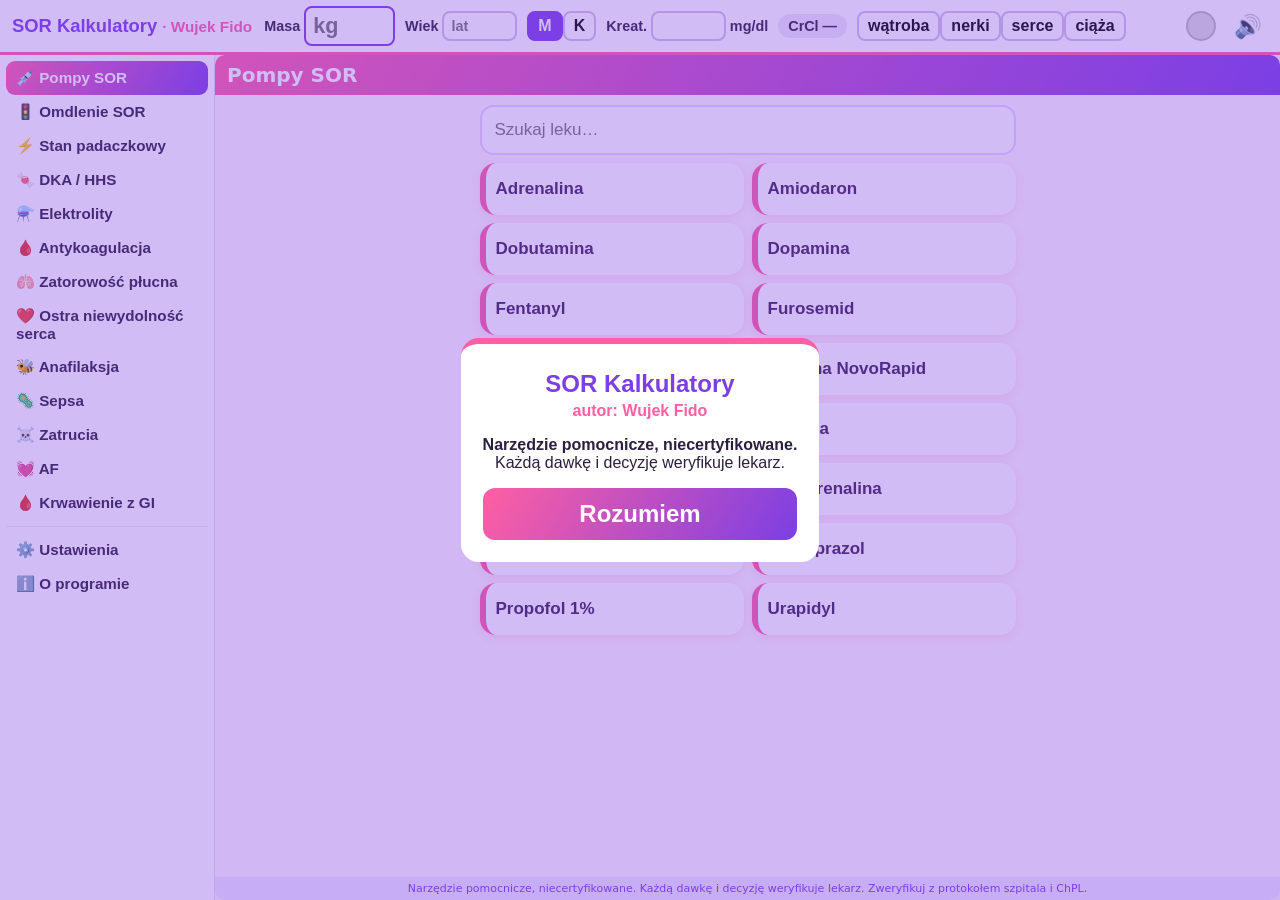
==== index.html @ 2a9f1e0d "SOR Kalkulatory v3 PWA" ====
<!doctype html><html lang="pl"><head><meta charset="utf-8"><title>SOR Kalkulatory — Wujek Fido</title>
<meta http-equiv="Content-Security-Policy" content="default-src 'self' 'unsafe-inline' app: file: data:">
<link rel="icon" href="icon.png"><link rel="manifest" href="manifest.webmanifest"><meta name="theme-color" content="#7b3fe4"><meta name="viewport" content="width=device-width,initial-scale=1"><link rel="stylesheet" href="shell.css"></head><body>
<div id="disc" class="ov"><div class="dlg"><h2>SOR Kalkulatory</h2><p class="by">autor: Wujek Fido</p><p><b>Narzędzie pomocnicze, niecertyfikowane.</b><br>Każdą dawkę i decyzję weryfikuje lekarz.</p><button id="discOk" class="big">Rozumiem</button></div></div>
<header id="top"><div class="brand">SOR Kalkulatory <small>· Wujek Fido</small></div>
<div id="pbar">
 <label>Masa <input id="pw" inputmode="decimal" placeholder="kg"></label>
 <label>Wiek <input id="pa" inputmode="numeric" placeholder="lat"></label>
 <span class="seg" id="psex"><button data-s="m">M</button><button data-s="f">K</button></span>
 <label>Kreat. <input id="pc" inputmode="decimal"><span id="pcu"></span></label>
 <span id="pcr" class="pill">CrCl —</span>
 <span class="tgs"><button class="tg" data-c="liver">wątroba</button><button class="tg" data-c="renal">nerki</button><button class="tg" data-c="heart">serce</button><button class="tg" data-c="preg">ciąża</button></span>
</div>
<div id="lamp" title="Alarm"></div><button id="mute" title="Wycisz">🔊</button></header>
<div id="wrap"><nav id="side"></nav><main id="main"></main></div>
<audio id="siren" src="siren.wav" preload="auto"></audio>
<script src="calc/core.js"></script><script src="calc/dka.js"></script><script src="calc/elyte.js"></script><script src="calc/acoag.js"></script><script src="calc/pe.js"></script><script src="calc/ahf.js"></script><script src="calc/batch3.js"></script>
<script src="mods.js"></script><script src="mods2.js"></script><script src="mods3.js"></script><script src="shell.js"></script><script>if('serviceWorker' in navigator)navigator.serviceWorker.register('sw.js');
document.addEventListener('pointerdown',function u(){var a=document.getElementById('siren');try{a.muted=true;var p=a.play();(p&&p.then?p:Promise.resolve()).then(function(){a.pause();a.currentTime=0;a.muted=false}).catch(function(){a.muted=false})}catch(e){}document.removeEventListener('pointerdown',u)},{once:true});</script></body></html>
---- shell.css ----
:root{--fs:16px;--ok:#1e9e4a;--or:#e98a00;--rd:#d81b30;--pk:#ff5fa2;--vi:#7b3fe4;--bg:#f7f5fb;--tx:#2a1f3d}
*{box-sizing:border-box}html{font-size:var(--fs)}body{margin:0;font-family:Segoe UI,Arial,sans-serif;background:var(--bg);color:var(--tx);height:100vh;display:flex;flex-direction:column;overflow:hidden}
header{display:flex;align-items:center;gap:12px;padding:6px 12px;background:#fff;border-bottom:3px solid var(--pk);flex-wrap:wrap}
.brand{font-weight:800;font-size:1.15rem;color:var(--vi);white-space:nowrap}.brand small{font-weight:600;color:var(--pk)}
#pbar{display:flex;align-items:center;gap:10px;flex-wrap:wrap;flex:1}
#pbar label{font-weight:700;font-size:.9rem;display:flex;align-items:center;gap:4px}
input{font:inherit;padding:5px 7px;border:2px solid #cfc3e8;border-radius:8px;width:5.2em;background:#fff}
#pw{font-size:1.35rem;width:4.2em;font-weight:800;border-color:var(--vi)}
input.bad{border-color:var(--rd);background:#ffe6e9}input.warn{border-color:var(--or);background:#fff3df}
button{font:inherit;cursor:pointer}
.seg button,.tg{border:2px solid #cfc3e8;background:#fff;border-radius:8px;padding:4px 9px;font-weight:700}
.seg button.on{background:var(--vi);color:#fff;border-color:var(--vi)}.tg.on{background:var(--or);color:#fff;border-color:var(--or)}
.pill{background:#efe9fa;border-radius:20px;padding:4px 10px;font-weight:700;font-size:.9rem}
#lamp{width:30px;height:30px;border-radius:50%;background:#ddd;border:2px solid #bbb}
#lamp.on{background:var(--rd);border-color:#900;animation:fl .5s infinite alternate;box-shadow:0 0 18px var(--rd)}
@keyframes fl{from{opacity:1}to{opacity:.25}}
#mute{border:0;background:none;font-size:1.4rem}
#wrap{flex:1;display:flex;min-height:0}
#side{width:215px;background:#fff;border-right:1px solid #e5dcf5;overflow:auto;padding:6px}
#side button{display:block;width:100%;text-align:left;border:0;background:none;padding:8px 10px;border-radius:9px;font-weight:700;font-size:.95rem;color:var(--tx)}
#side button.on{background:linear-gradient(120deg,var(--pk),var(--vi));color:#fff}#side button.soon{color:#aaa;font-weight:500}
#side hr{border:0;border-top:1px solid #eee;margin:6px 0}
#main{flex:1;overflow:auto;padding:14px 18px;position:relative}
#main iframe{border:0;width:100%;height:100%;display:block;background:#fff;border-radius:10px}
#main.fr{padding:0}
h2{margin:.2em 0 .5em;color:var(--vi)}
.row{display:flex;flex-wrap:wrap;gap:10px 16px;align-items:center;margin:6px 0}
.row label{font-weight:700;display:flex;gap:5px;align-items:center}
.box{background:#fff;border-radius:12px;padding:10px 14px;margin:10px 0;border-left:7px solid #ccc;box-shadow:0 1px 4px rgba(80,40,140,.08)}
.box.ok{border-color:var(--ok)}.box.orange{border-color:var(--or)}.box.red{border-color:var(--rd);background:#fff4f5}
.box h3{margin:0 0 4px;font-size:1.05rem}
.big{font-size:1.5rem;font-weight:800}.r{color:var(--rd);font-weight:800}.o{color:var(--or);font-weight:700}.g{color:var(--ok);font-weight:700}
.mut{color:#776;font-size:.85rem}
.tabs button{border:2px solid var(--vi);background:#fff;color:var(--vi);border-radius:10px;padding:6px 14px;font-weight:800;margin-right:6px}
.tabs button.on{background:var(--vi);color:#fff}
.info{float:right;border:0;background:#efe9fa;border-radius:50%;width:32px;height:32px;font-weight:800;color:var(--vi)}
.ov{position:fixed;inset:0;background:rgba(123,63,228,.35);display:flex;align-items:center;justify-content:center;z-index:99}
.dlg{background:#fff;border-radius:18px;padding:22px;max-width:460px;border-top:6px solid var(--pk);text-align:center}
.dlg .big,.dlg button.big{width:100%;padding:12px;border:0;border-radius:12px;color:#fff;background:linear-gradient(120deg,var(--pk),var(--vi))}
.by{color:var(--pk);font-weight:700;margin-top:-8px}
.disc{font-size:.8rem;color:#887;margin-top:18px}
table.src{font-size:.85rem}ul.src{font-size:.85rem;padding-left:18px}
.dw{background:#fff3c4;color:#7a5600;font-weight:800;padding:0 4px;border-radius:4px}
input[type=checkbox]{width:auto;transform:scale(1.3);margin:0 4px}input[type=range]{width:140px}
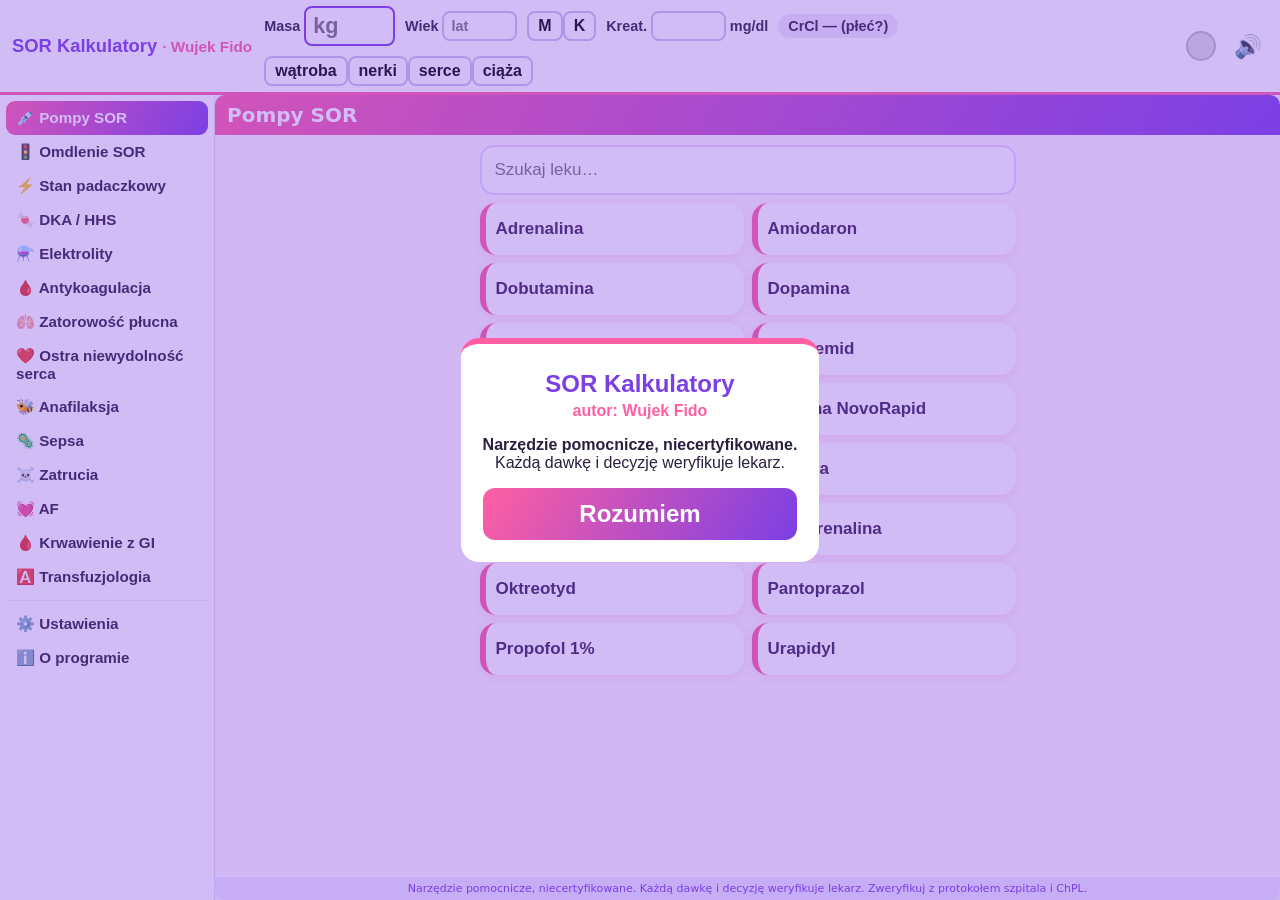
==== commit 53d42ce0: "SOR Kalkulatory v3.2" ====
--- a/index.html
+++ b/index.html
@@ -14,6 +14,6 @@
 <div id="lamp" title="Alarm"></div><button id="mute" title="Wycisz">🔊</button></header>
 <div id="wrap"><nav id="side"></nav><main id="main"></main></div>
 <audio id="siren" src="siren.wav" preload="auto"></audio>
-<script src="calc/core.js"></script><script src="calc/dka.js"></script><script src="calc/elyte.js"></script><script src="calc/acoag.js"></script><script src="calc/pe.js"></script><script src="calc/ahf.js"></script><script src="calc/batch3.js"></script>
-<script src="mods.js"></script><script src="mods2.js"></script><script src="mods3.js"></script><script src="shell.js"></script><script>if('serviceWorker' in navigator)navigator.serviceWorker.register('sw.js');
+<script src="calc/core.js"></script><script src="calc/dka.js"></script><script src="calc/elyte.js"></script><script src="calc/acoag.js"></script><script src="calc/pe.js"></script><script src="calc/ahf.js"></script><script src="calc/batch3.js"></script><script src="calc/transf.js"></script>
+<script src="mods.js"></script><script src="mods2.js"></script><script src="mods3.js"></script><script src="mods4.js"></script><script src="shell.js"></script><script>if('serviceWorker' in navigator)navigator.serviceWorker.register('sw.js');
 document.addEventListener('pointerdown',function u(){var a=document.getElementById('siren');try{a.muted=true;var p=a.play();(p&&p.then?p:Promise.resolve()).then(function(){a.pause();a.currentTime=0;a.muted=false}).catch(function(){a.muted=false})}catch(e){}document.removeEventListener('pointerdown',u)},{once:true});</script></body></html>
--- a/shell.css
+++ b/shell.css
@@ -42,3 +42,4 @@
 table.src{font-size:.85rem}ul.src{font-size:.85rem;padding-left:18px}
 .dw{background:#fff3c4;color:#7a5600;font-weight:800;padding:0 4px;border-radius:4px}
 input[type=checkbox]{width:auto;transform:scale(1.3);margin:0 4px}input[type=range]{width:140px}
+select{font:inherit;padding:5px 7px;border:2px solid #cfc3e8;border-radius:8px;background:#fff}
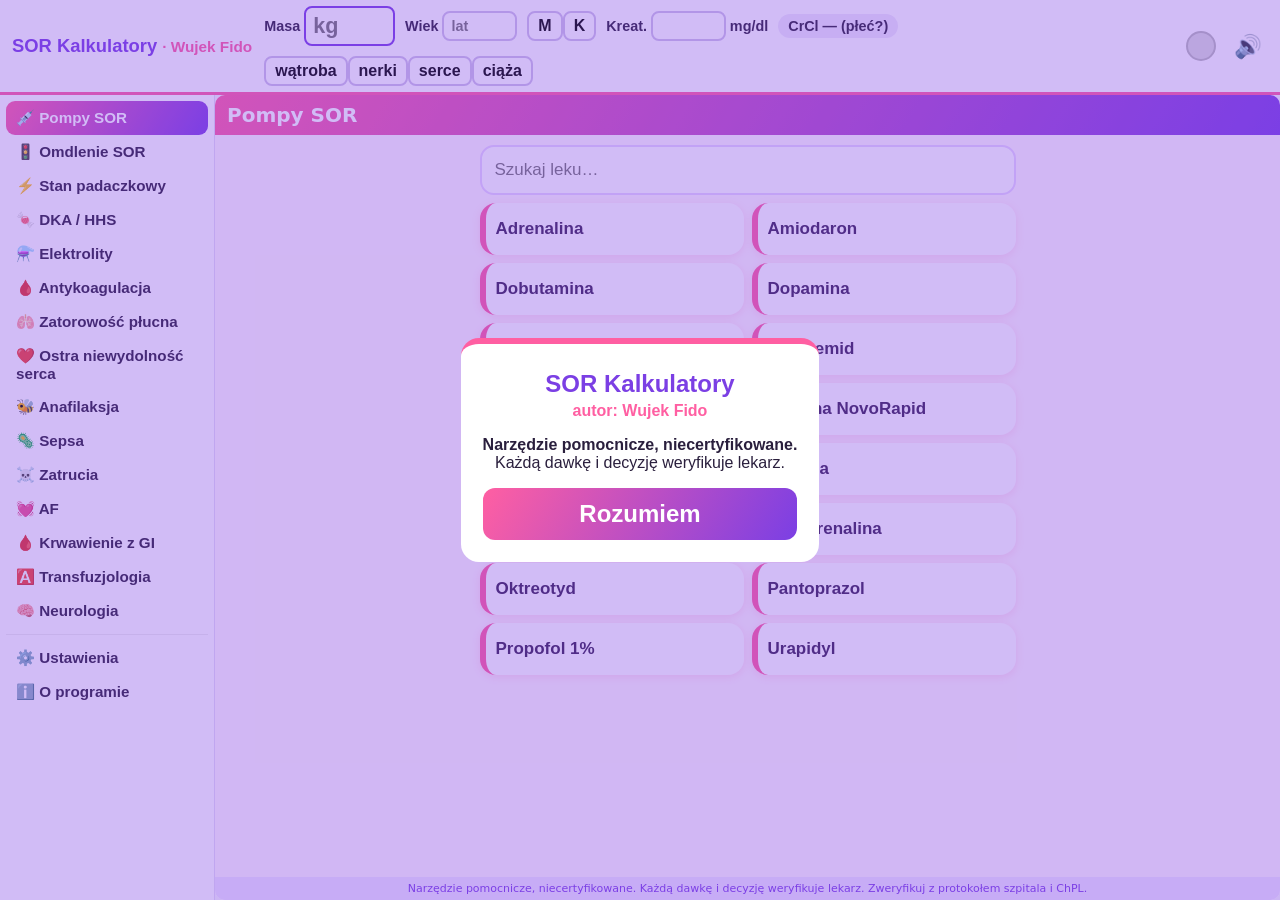
==== commit 7c8c04b3: "SOR Kalkulatory v3.5" ====
--- a/index.html
+++ b/index.html
@@ -14,6 +14,6 @@
 <div id="lamp" title="Alarm"></div><button id="mute" title="Wycisz">🔊</button></header>
 <div id="wrap"><nav id="side"></nav><main id="main"></main></div>
 <audio id="siren" src="siren.wav" preload="auto"></audio>
-<script src="calc/core.js"></script><script src="calc/dka.js"></script><script src="calc/elyte.js"></script><script src="calc/acoag.js"></script><script src="calc/pe.js"></script><script src="calc/ahf.js"></script><script src="calc/batch3.js"></script><script src="calc/transf.js"></script>
-<script src="mods.js"></script><script src="mods2.js"></script><script src="mods3.js"></script><script src="mods4.js"></script><script src="shell.js"></script><script>if('serviceWorker' in navigator)navigator.serviceWorker.register('sw.js');
+<script src="calc/core.js"></script><script src="calc/dka.js"></script><script src="calc/elyte.js"></script><script src="calc/acoag.js"></script><script src="calc/pe.js"></script><script src="calc/ahf.js"></script><script src="calc/batch3.js"></script><script src="calc/transf.js"></script><script src="calc/neuro.js"></script>
+<script src="mods.js"></script><script src="mods2.js"></script><script src="mods3.js"></script><script src="mods4.js"></script><script src="mods5.js"></script><script src="shell.js"></script><script>if('serviceWorker' in navigator)navigator.serviceWorker.register('sw.js');
 document.addEventListener('pointerdown',function u(){var a=document.getElementById('siren');try{a.muted=true;var p=a.play();(p&&p.then?p:Promise.resolve()).then(function(){a.pause();a.currentTime=0;a.muted=false}).catch(function(){a.muted=false})}catch(e){}document.removeEventListener('pointerdown',u)},{once:true});</script></body></html>
--- a/shell.css
+++ b/shell.css
@@ -43,3 +43,4 @@
 .dw{background:#fff3c4;color:#7a5600;font-weight:800;padding:0 4px;border-radius:4px}
 input[type=checkbox]{width:auto;transform:scale(1.3);margin:0 4px}input[type=range]{width:140px}
 select{font:inherit;padding:5px 7px;border:2px solid #cfc3e8;border-radius:8px;background:#fff}
+.nih{display:grid;grid-template-columns:repeat(auto-fill,minmax(330px,1fr));gap:6px 14px;width:100%}.nih label{justify-content:space-between}.nih select{max-width:210px}
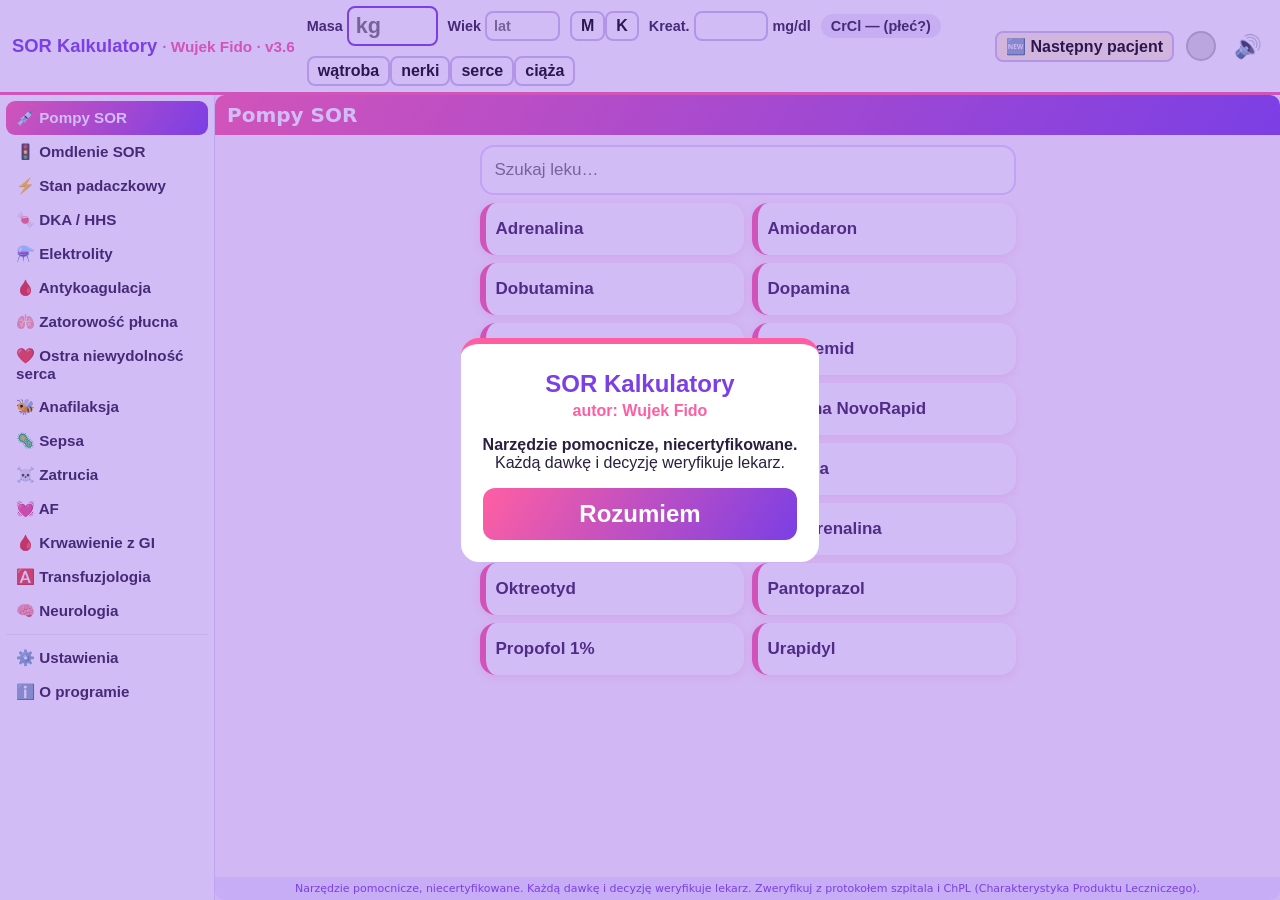
==== commit 105e379a: "SOR Kalkulatory v3.6" ====
--- a/index.html
+++ b/index.html
@@ -2,7 +2,7 @@
 <meta http-equiv="Content-Security-Policy" content="default-src 'self' 'unsafe-inline' app: file: data:">
 <link rel="icon" href="icon.png"><link rel="manifest" href="manifest.webmanifest"><meta name="theme-color" content="#7b3fe4"><meta name="viewport" content="width=device-width,initial-scale=1"><link rel="stylesheet" href="shell.css"></head><body>
 <div id="disc" class="ov"><div class="dlg"><h2>SOR Kalkulatory</h2><p class="by">autor: Wujek Fido</p><p><b>Narzędzie pomocnicze, niecertyfikowane.</b><br>Każdą dawkę i decyzję weryfikuje lekarz.</p><button id="discOk" class="big">Rozumiem</button></div></div>
-<header id="top"><div class="brand">SOR Kalkulatory <small>· Wujek Fido</small></div>
+<header id="top"><div class="brand">SOR Kalkulatory <small>· Wujek Fido · <span id="ver">v3.6</span></small></div>
 <div id="pbar">
  <label>Masa <input id="pw" inputmode="decimal" placeholder="kg"></label>
  <label>Wiek <input id="pa" inputmode="numeric" placeholder="lat"></label>
@@ -11,9 +11,9 @@
  <span id="pcr" class="pill">CrCl —</span>
  <span class="tgs"><button class="tg" data-c="liver">wątroba</button><button class="tg" data-c="renal">nerki</button><button class="tg" data-c="heart">serce</button><button class="tg" data-c="preg">ciąża</button></span>
 </div>
-<div id="lamp" title="Alarm"></div><button id="mute" title="Wycisz">🔊</button></header>
+<button id="nextPt" class="tg np" title="Wyczyść dane pacjenta i wszystkie moduły">🆕 Następny pacjent</button><div id="lamp" title="Alarm"></div><button id="mute" title="Wycisz">🔊</button></header>
 <div id="wrap"><nav id="side"></nav><main id="main"></main></div>
 <audio id="siren" src="siren.wav" preload="auto"></audio>
 <script src="calc/core.js"></script><script src="calc/dka.js"></script><script src="calc/elyte.js"></script><script src="calc/acoag.js"></script><script src="calc/pe.js"></script><script src="calc/ahf.js"></script><script src="calc/batch3.js"></script><script src="calc/transf.js"></script><script src="calc/neuro.js"></script>
-<script src="mods.js"></script><script src="mods2.js"></script><script src="mods3.js"></script><script src="mods4.js"></script><script src="mods5.js"></script><script src="shell.js"></script><script>if('serviceWorker' in navigator)navigator.serviceWorker.register('sw.js');
+<script src="mods.js"></script><script src="mods2.js"></script><script src="mods3.js"></script><script src="mods4.js"></script><script src="mods5.js"></script><script src="gloss.js"></script><script src="shell.js"></script><script src="upd.js"></script><script>
 document.addEventListener('pointerdown',function u(){var a=document.getElementById('siren');try{a.muted=true;var p=a.play();(p&&p.then?p:Promise.resolve()).then(function(){a.pause();a.currentTime=0;a.muted=false}).catch(function(){a.muted=false})}catch(e){}document.removeEventListener('pointerdown',u)},{once:true});</script></body></html>
--- a/shell.css
+++ b/shell.css
@@ -44,3 +44,10 @@
 input[type=checkbox]{width:auto;transform:scale(1.3);margin:0 4px}input[type=range]{width:140px}
 select{font:inherit;padding:5px 7px;border:2px solid #cfc3e8;border-radius:8px;background:#fff}
 .nih{display:grid;grid-template-columns:repeat(auto-fill,minmax(330px,1fr));gap:6px 14px;width:100%}.nih label{justify-content:space-between}.nih select{max-width:210px}
+#printArea{display:none}
+@media print{@page{size:A4;margin:14mm}html,body{background:#fff!important}body>*:not(#printArea){display:none!important}#printArea{display:block;font:11pt/1.35 Arial,sans-serif;color:#000}
+#printArea h1{font-size:15pt;margin:0}#printArea h2{font-size:12pt;margin:10px 0 4px;border-bottom:1px solid #000}#printArea .sub{font-size:9.5pt;margin-bottom:6px}
+#printArea table{border-collapse:collapse;width:100%}#printArea th,#printArea td{border:1px solid #888;padding:3px 6px;text-align:left;vertical-align:top}#printArea th{width:32%;background:#eee}
+#printArea li{margin:2px 0}#printArea li.red b{text-decoration:underline}#printArea .lines{height:28mm;border-bottom:1px dotted #000}#printArea .sig{display:flex;justify-content:space-between;margin-top:14mm}#printArea .foot{font-size:8pt;margin-top:8mm;color:#444}}
+.np{background:#fff4d6}
+.pl{font-weight:400;font-size:.82em;color:#6b5a86}
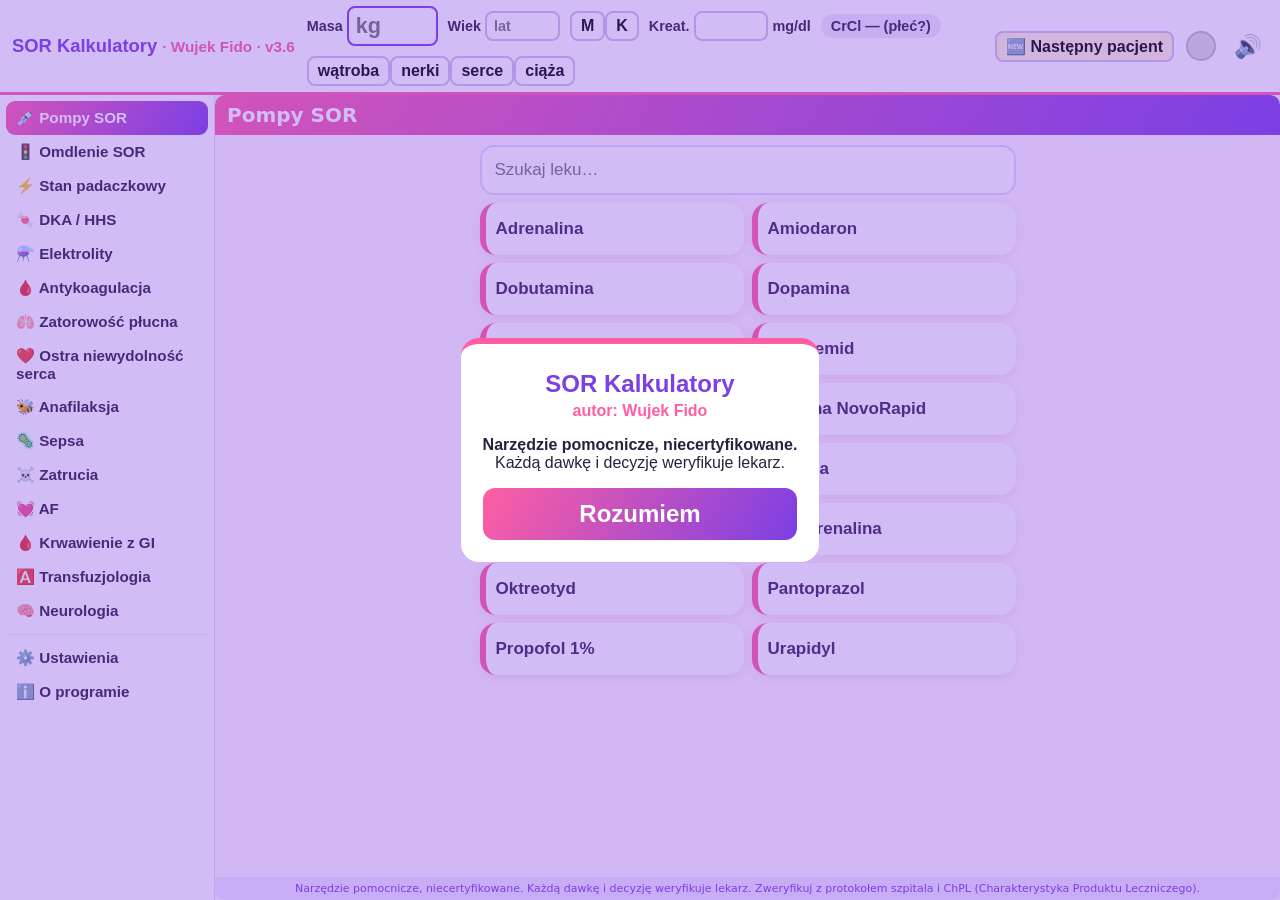
==== commit 2947afa3: "SOR Kalkulatory v3.6.1" ====
--- a/index.html
+++ b/index.html
@@ -1,4 +1,4 @@
-<!doctype html><html lang="pl"><head><meta charset="utf-8"><title>SOR Kalkulatory — Wujek Fido</title>
+<!doctype html><html lang="pl"><head><meta charset="utf-8"><title>SOR Kalkulatory — Wujek Fido</title><meta property="og:title" content="SOR Kalkulatory – Wujek Fido"><meta property="og:description" content="Kalkulatory dla lekarzy SOR: dawki, pompy, algorytmy, neurologia/udar. Alarmy, działa offline, bez instalacji."><meta property="og:image" content="https://j736107-beep.github.io/sor-kalkulatory/og.png"><meta property="og:image:width" content="1200"><meta property="og:image:height" content="630"><meta property="og:url" content="https://j736107-beep.github.io/sor-kalkulatory/"><meta property="og:type" content="website"><meta name="description" content="Kalkulatory dla lekarzy SOR: dawki, pompy, algorytmy, neurologia/udar.">
 <meta http-equiv="Content-Security-Policy" content="default-src 'self' 'unsafe-inline' app: file: data:">
 <link rel="icon" href="icon.png"><link rel="manifest" href="manifest.webmanifest"><meta name="theme-color" content="#7b3fe4"><meta name="viewport" content="width=device-width,initial-scale=1"><link rel="stylesheet" href="shell.css"></head><body>
 <div id="disc" class="ov"><div class="dlg"><h2>SOR Kalkulatory</h2><p class="by">autor: Wujek Fido</p><p><b>Narzędzie pomocnicze, niecertyfikowane.</b><br>Każdą dawkę i decyzję weryfikuje lekarz.</p><button id="discOk" class="big">Rozumiem</button></div></div>
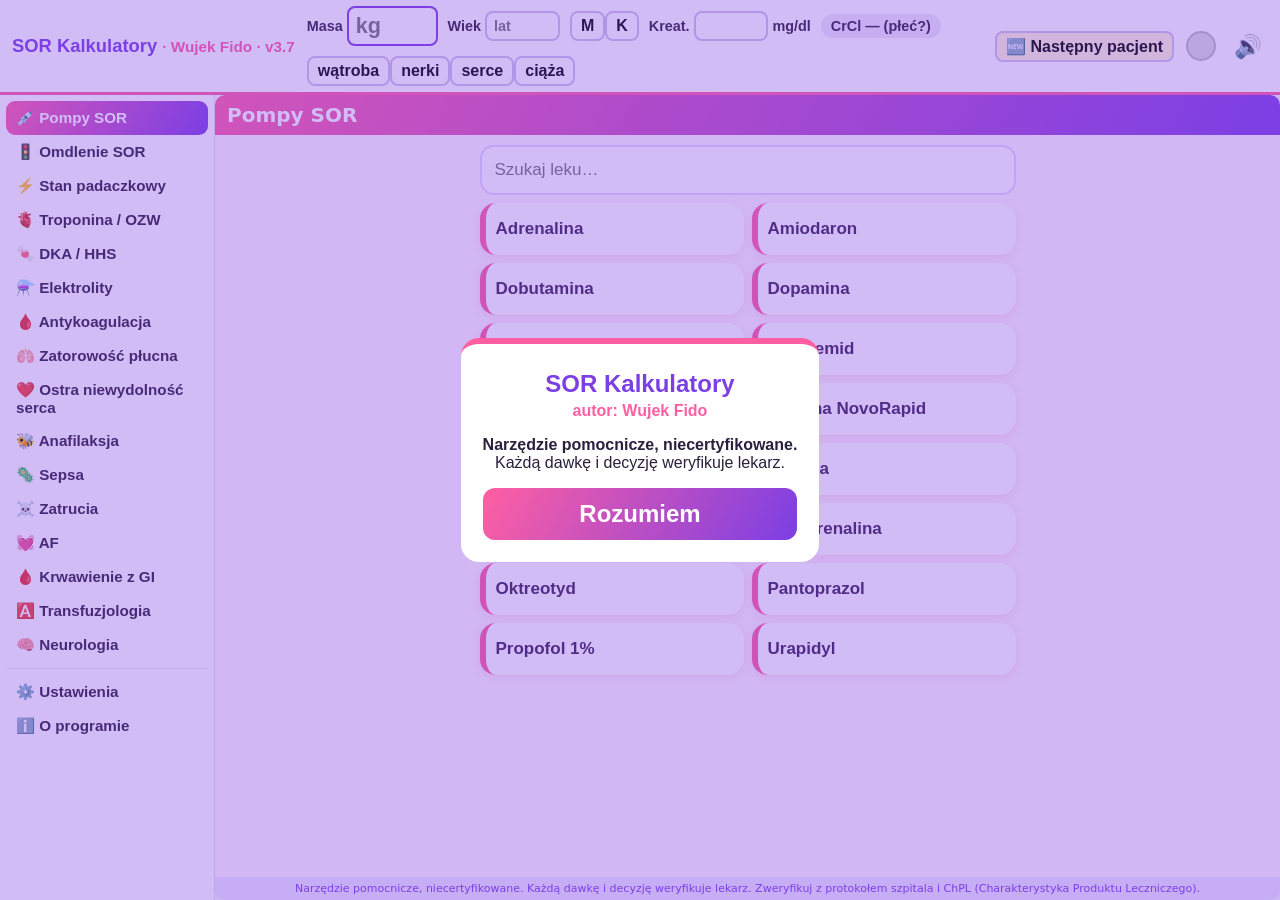
==== commit 2ea9425d: "SOR Kalkulatory v3.7" ====
--- a/index.html
+++ b/index.html
@@ -2,7 +2,7 @@
 <meta http-equiv="Content-Security-Policy" content="default-src 'self' 'unsafe-inline' app: file: data:">
 <link rel="icon" href="icon.png"><link rel="manifest" href="manifest.webmanifest"><meta name="theme-color" content="#7b3fe4"><meta name="viewport" content="width=device-width,initial-scale=1"><link rel="stylesheet" href="shell.css"></head><body>
 <div id="disc" class="ov"><div class="dlg"><h2>SOR Kalkulatory</h2><p class="by">autor: Wujek Fido</p><p><b>Narzędzie pomocnicze, niecertyfikowane.</b><br>Każdą dawkę i decyzję weryfikuje lekarz.</p><button id="discOk" class="big">Rozumiem</button></div></div>
-<header id="top"><div class="brand">SOR Kalkulatory <small>· Wujek Fido · <span id="ver">v3.6</span></small></div>
+<header id="top"><div class="brand">SOR Kalkulatory <small>· Wujek Fido · <span id="ver">v3.7</span></small></div>
 <div id="pbar">
  <label>Masa <input id="pw" inputmode="decimal" placeholder="kg"></label>
  <label>Wiek <input id="pa" inputmode="numeric" placeholder="lat"></label>
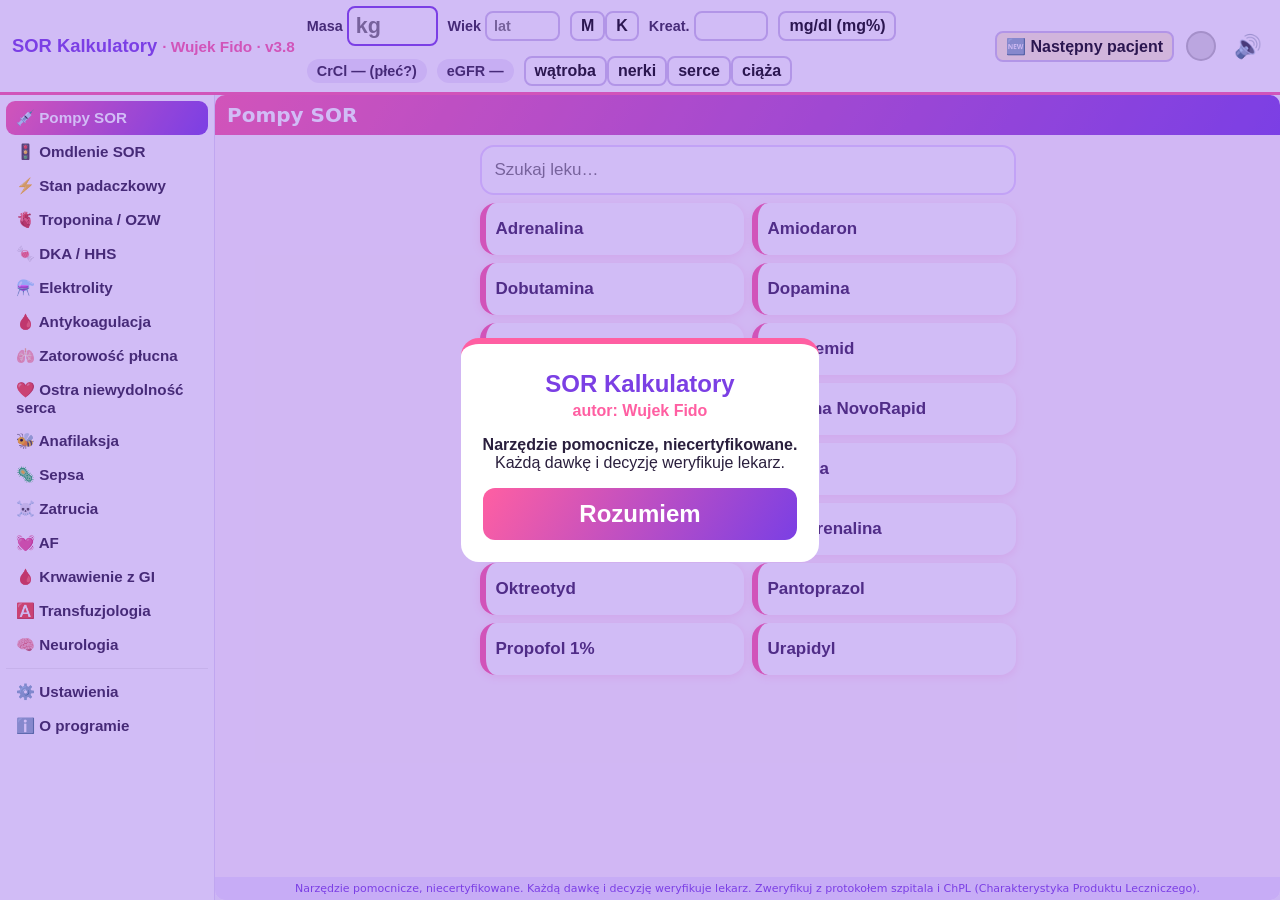
==== commit 82202f06: "SOR Kalkulatory v3.8" ====
--- a/index.html
+++ b/index.html
@@ -2,18 +2,18 @@
 <meta http-equiv="Content-Security-Policy" content="default-src 'self' 'unsafe-inline' app: file: data:">
 <link rel="icon" href="icon.png"><link rel="manifest" href="manifest.webmanifest"><meta name="theme-color" content="#7b3fe4"><meta name="viewport" content="width=device-width,initial-scale=1"><link rel="stylesheet" href="shell.css"></head><body>
 <div id="disc" class="ov"><div class="dlg"><h2>SOR Kalkulatory</h2><p class="by">autor: Wujek Fido</p><p><b>Narzędzie pomocnicze, niecertyfikowane.</b><br>Każdą dawkę i decyzję weryfikuje lekarz.</p><button id="discOk" class="big">Rozumiem</button></div></div>
-<header id="top"><div class="brand">SOR Kalkulatory <small>· Wujek Fido · <span id="ver">v3.7</span></small></div>
+<header id="top"><div class="brand">SOR Kalkulatory <small>· Wujek Fido · <span id="ver">v3.8</span></small></div>
 <div id="pbar">
  <label>Masa <input id="pw" inputmode="decimal" placeholder="kg"></label>
  <label>Wiek <input id="pa" inputmode="numeric" placeholder="lat"></label>
  <span class="seg" id="psex"><button data-s="m">M</button><button data-s="f">K</button></span>
- <label>Kreat. <input id="pc" inputmode="decimal"><span id="pcu"></span></label>
- <span id="pcr" class="pill">CrCl —</span>
+ <label>Kreat. <input id="pc" inputmode="decimal"></label><button id="pcu" class="tg" title="Jednostki laboratoryjne we wszystkich modułach – kliknij, aby przełączyć">mg/dl</button>
+ <span id="pcr" class="pill">CrCl —</span><span id="pgf" class="pill">eGFR —</span>
  <span class="tgs"><button class="tg" data-c="liver">wątroba</button><button class="tg" data-c="renal">nerki</button><button class="tg" data-c="heart">serce</button><button class="tg" data-c="preg">ciąża</button></span>
 </div>
 <button id="nextPt" class="tg np" title="Wyczyść dane pacjenta i wszystkie moduły">🆕 Następny pacjent</button><div id="lamp" title="Alarm"></div><button id="mute" title="Wycisz">🔊</button></header>
 <div id="wrap"><nav id="side"></nav><main id="main"></main></div>
 <audio id="siren" src="siren.wav" preload="auto"></audio>
-<script src="calc/core.js"></script><script src="calc/dka.js"></script><script src="calc/elyte.js"></script><script src="calc/acoag.js"></script><script src="calc/pe.js"></script><script src="calc/ahf.js"></script><script src="calc/batch3.js"></script><script src="calc/transf.js"></script><script src="calc/neuro.js"></script>
+<script src="calc/core.js"></script><script src="calc/units.js"></script><script src="calc/dka.js"></script><script src="calc/elyte.js"></script><script src="calc/acoag.js"></script><script src="calc/pe.js"></script><script src="calc/ahf.js"></script><script src="calc/batch3.js"></script><script src="calc/transf.js"></script><script src="calc/neuro.js"></script>
 <script src="mods.js"></script><script src="mods2.js"></script><script src="mods3.js"></script><script src="mods4.js"></script><script src="mods5.js"></script><script src="gloss.js"></script><script src="shell.js"></script><script src="upd.js"></script><script>
 document.addEventListener('pointerdown',function u(){var a=document.getElementById('siren');try{a.muted=true;var p=a.play();(p&&p.then?p:Promise.resolve()).then(function(){a.pause();a.currentTime=0;a.muted=false}).catch(function(){a.muted=false})}catch(e){}document.removeEventListener('pointerdown',u)},{once:true});</script></body></html>
